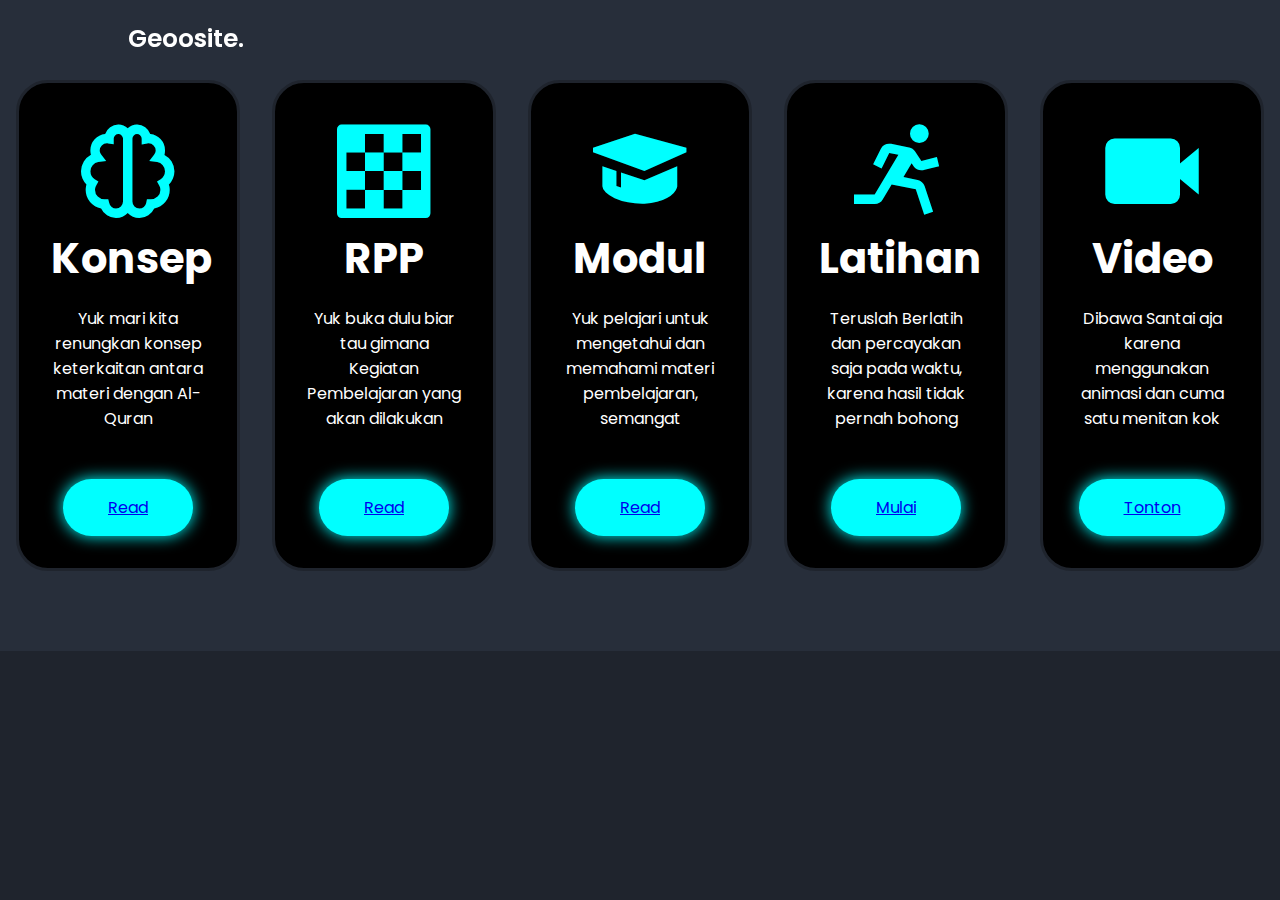
==== Lodz1.html @ e32b7605 "Add files via upload" ====
<!DOCTYPE html>
<html lang="en">

<head>
    <meta charset="UTF-8">
    <meta http-equiv="X-UA-Compatible" content="IE=edge">
    <meta name="viewport" content="width=device-width, initial-scale=1.0">
    <title>Animated SEGS Website HTML CSS JS</title>
    <link href='https://unpkg.com/boxicons@2.1.4/css/boxicons.min.css' rel='stylesheet'>
    <link rel="stylesheet" href="style.css">
</head>

<body>
    <header>
            <a href="#" class="logo left-to-right-element">Geoosite.</a>
            <i class='bx bx-menu' id="menu-icon"></i>
            <nav class="navbar">
                <a href="index.html">Home</a>
                <a href="Index2.html" >Explore</a>
                <a href="AB.html" >About</a>
            </nav>
    </header>
  <!-- RPP section design -->
<section class="RPP" id="RPP">
    <div class="RPP-container">
      <div class="RPP-box">
        <i class='bx bx-brain'></i>
        <h3>Konsep</h3>
        <p>Yuk mari kita renungkan konsep keterkaitan antara materi dengan Al-Quran</p>
        <a href="https://quran.nu.or.id/ar-rum/22#:~:text=Di%20antara%20tanda%2Dtanda%20(kebesaran,bagi%20orang%2Dorang%20yang%20berilmu." class="btn">Read</a>
      </div>
      
      <div class="RPP-box">
        <i class='bx bxs-chess'></i>
        <h3>RPP</h3>
        <p>Yuk buka dulu biar tau gimana Kegiatan Pembelajaran yang akan dilakukan</p>
        <a href="https://drive.google.com/file/d/1i4EoBjbdY38e2FWx5Ks9vN35W9CzCS_r/view?usp=drive_link" class="btn">Read</a>
      </div>

      <div class="RPP-box">
        <i class='bx bxs-graduation'></i>
        <h3>Modul</h3>
        <p>Yuk pelajari untuk mengetahui dan memahami materi pembelajaran, semangat</p>
        <a href="https://drive.google.com/file/d/1S_aSEizOuBPdI8TA3BZPOj0lT482e9Ld/view?usp=sharing" class="btn">Read</a>
      </div>

      <div class="RPP-box">
        <i class='bx bx-run'></i>
        <h3>Latihan</h3>
        <p>Teruslah Berlatih dan percayakan saja pada waktu, karena hasil tidak pernah bohong</p>
        <a href="https://quizizz.com/admin/quiz/655040914322667a0cb12647?source=quiz_share" class="btn">Mulai</a>
      </div>

      <div class="RPP-box">
        <i class='bx bxs-video'></i>
        <h3>Video</h3>
        <p>Dibawa Santai aja karena menggunakan animasi dan cuma satu menitan kok</p>
        <a href="#" class="btn">Tonton</a>
      </div>
    </div>
</section>

    
</body>

</html>
---- style.css ----
@import url('https://fonts.googleapis.com/css2?family=Poppins:wght@300;400;500;600;700;800;900&display=swap');

* {
    margin: 0;
    padding: 0;
    box-sizing: border-box;
    font-family: 'Poppins', sans-serif;
    scroll-behavior: smooth;
}

body{
    background: #1f242d;
    color: #fff;
    max-width: 100%;
    height: 100vh;
    overflow: hidden;
}
header{
    position: fixed;
    top: 0;
    left: 0;
    width: 100%;
    padding: 20px 10%;
    background: transparent;
    display: flex;
    justify-content: space-between;
    align-items: center;
    z-index: 100;
}
:root {
    --black: #000000;
    --aqua: #00FFFF;
    --Dor: #1f242d;
}
#menu-icon{
    font-size: 3.6rem;
    color: #fff;
    display: none;
    
}
.logo{
    font-size: 25px;
    color: #fff;
    text-decoration: none;
    font-weight: 600;
    cursor: default;
    opacity: 1; 
    animation: slideRight 3s ease forwards;
}
.navbar a {
    display: inline-block;
    font-size: 18px;
    color: rgb(255, 255, 255);
    text-decoration: none;
    font-weight: 500;
    margin-left: 35px;
    transition: 2.3s;
    opacity: 0;
    animation: slideTop .5s ease forwards;
    animation-delay: calc(.2s * var(--i))
}
.navbar :hover{
    color: aqua;
}
.navbar a.active {
    color:aqua;
}
.home {
    position: relative;
    width: 100%;
    height: 100vh;
    display: flex;
    justify-content: space-between;
    align-items: center;
    padding: 70px 10% 0;
}
.home-content{
    max-width: 600px;
}
.home-content h3{
    font-size: 32px;
    font-weight: 700;
    opacity: 0;
    animation: slideBottom .1s ease forwards;
    animation-delay: .7s;
}
.home-content h3:nth-of-type(2) {
    margin-bottom: 23px;
}
.home-content h3 span{
    color: aqua;
}
.home-content h1{
    font-size: 47px;
    font-weight: 700;
    margin: 3px 0; 
    opacity: 0;
    animation: slideRight .1s ease forwards;
    animation-delay: .7s;   
}
.home-content p{
    font-size: 16px;
    opacity: 0;
    animation: slideLeft .1s ease forwards;
    animation-delay: .7s;
}
.home-img img{
    max-width: 450px;
    margin-right: -50px;
    /* opacity: 0; */
    animation: floatImage 4s ease-in-out infinite;
    animation-delay: 0.2s, 3s;
}

@keyframes slideRight {
    0% {
        transform: translateX(-100px);
        opacity: 0;
    }
    100% {
        transform: translateX(0);
        opacity: 1;
    }
}

@keyframes slideTop {
    0% {
        transform: translateY(-100px);
        opacity: 0;
    }
    100% {
        transform: translateY(0);
        opacity: 1;
    }
}

@keyframes slideBottom {
    0% {
        transform: translateY(-100px);
        opacity: 0;
    }
    100% {
        transform: translateY(0);
        opacity: 1;
    }
}

@keyframes slideLeft {
    0% {
        transform: translateX(-100px);
        opacity: 0;
    }
    100% {
        transform: translateX(0);
        opacity: 1;
    }
}

@keyframes floatImage {
    0% {
        transform: translateY(0);
    }
    50% {
        transform: translateY(-20px); /* Atur perubahan animasi di sini */
    }
    100% {
        transform: translateY(0);
    }
}

/* XP */
.XP {
    background: #272e3a;
    padding-left: 20px;
    padding-right: 20px;
    padding-top: 10px;
    padding-bottom: 10px;
}

.XP h2 {
    margin-bottom: 4rem;
}

.XP-container {
    display: grid;
    grid-template-columns: repeat(3, 1fr);
    align-items: center;
    gap: 2.5rem;
}

.XP-container .XP-box {
    position: relative;
    border-radius: 2rem;
    box-shadow: 0 0 1rem var(--aqua);
    overflow: hidden;
    display: flex;
    height: 100%; /* Atur tinggi elemen */
}

.XP-box img {
    width: 100%;
    height: 100%; /* Atur tinggi elemen */
    transition: .4s ease;
}
.XP-box:hover img {
    transform: scale(1.1);
}
.XP-box .XP-layer {
    position: absolute;
    bottom: 0;
    left: 0;
    width: 100%;
    height: 100%;
    background: linear-gradient(rgba(0, 0, 0, .1), var(--aqua)); /* Perbaikan: gunakan var(--aqua) di sini */
    display:flex;
    justify-content: center;
    align-items: center;
    flex-direction: column;
    text-align: center;
    padding: 0 4rem;
    transform: translateY(100%);
    transition: .4s ease;
}
.XP-box:hover .XP-layer {
    transform: translateY(0);
}

.XP-layer h4 {
    font-size: 2rem;
}

.XP-layer p {
    font-size: 1.1rem;
    margin: .3rem 0 1rem;
}

.XP-layer a {
    display: inline-flex;
    justify-content: center;
    align-items: center;
    width: 7rem;
    height: 4rem;
    background: white;
    border-radius: 30%;
}

/* RPP */
.RPP {
    background: #272e3a;
    padding: 4rem 0;
}
.RPP-container {
    display: flex;
    justify-content: center;
    align-items: center;
    flex-wrap: nowrap; /* Mengatur agar tidak wrap ke baris baru */
    overflow-x: auto; /* Menambahkan overflow-x agar dapat di-scroll jika elemen melebihi lebar layar */
}

.RPP-container .RPP-box {
    flex: 0 0 calc(20% - 2rem); /* Mengatur lebar elemen RPP (20% agar ada ruang antar elemen) */
    background: var(--black);
    padding: 2rem;
    border-radius: 2rem;
    text-align: center;
    border: 0.2rem solid var(--Dor);
    transition: .5s ease;
    margin: 1rem;
    max-width: calc(20% - 2rem); /* Menambahkan max-width */
}

.RPP-container .RPP-box:hover{
    border-color: var(--aqua);
    transform: scale(1.02);
    border: 0.2rem solid var(--aqua);
}
.RPP-box {
    flex: 0 0 calc(25% - 2rem); /* Lebar elemen RPP */
    background: var(--black);
    padding: 2rem; /* Mengatur padding yang seragam untuk semua elemen */
    border-radius: 2rem;
    text-align: center;
    border-top: 0.2rem solid var(--Dor);
    border-bottom: 0.2rem solid var(--Dor);
    border-left: 0.2rem solid var(--Dor);
    border-right: 0.2rem solid var(--Dor);
    transition: .5s ease;
    margin: 1rem;
}
.RPP-box i {
    font-size: 7rem;
    color: var(--aqua);
}
.RPP-box h3 {
    font-size: 2.6rem;
}
.RPP-box p {
    margin: 1.6rem;
    margin: 1rem 0 3rem;
}
.btn {
    display: inline-block;
    padding: 1rem 2.8rem;
    background: var(--aqua);
    border-radius: 2rem;
    box-shadow: 0 0 1rem var(--aqua);
}

/*about*/
.button {
    position: absolute;
    top: 50%;
    left: 50%;
    transform: translate(-50%, -50%);
    z-index: 2; /* Pastikan elemen button berada di atas video */
    width: 34%;
}


.containera {
    position: relative;
    display: flex;
    align-items: center;
    justify-content: center;
    overflow: hidden; /* Mencegah overflow jika video lebih besar dari container */
}

.containera video {
    max-width: 100%;
    max-height: 100%;
    object-fit: cover;
    z-index: 1;
    opacity: 0.85;
}

.button ul {
    display: flex;
    flex-direction: column;
    justify-content: center;
    gap: 1rem;
    list-style: none; /* Menyembunyikan titik pada elemen li */
}

.button ul li {
    background: #fff;
    transition: background 300ms ease;
}

.button ul li a{
    color: #000000;
    font-size: 1rem;
    padding: 1rem 1rem;
    border-radius: 1rem;
    display: flex;
    justify-content: center;
}
.button ul li:nth-child(1):hover{
    background: red;
}
.button ul li:nth-child(2):hover{
    background: rgb(128, 7, 7);
}
.button ul li:nth-child(3):hover{
    background: aquamarine;
}
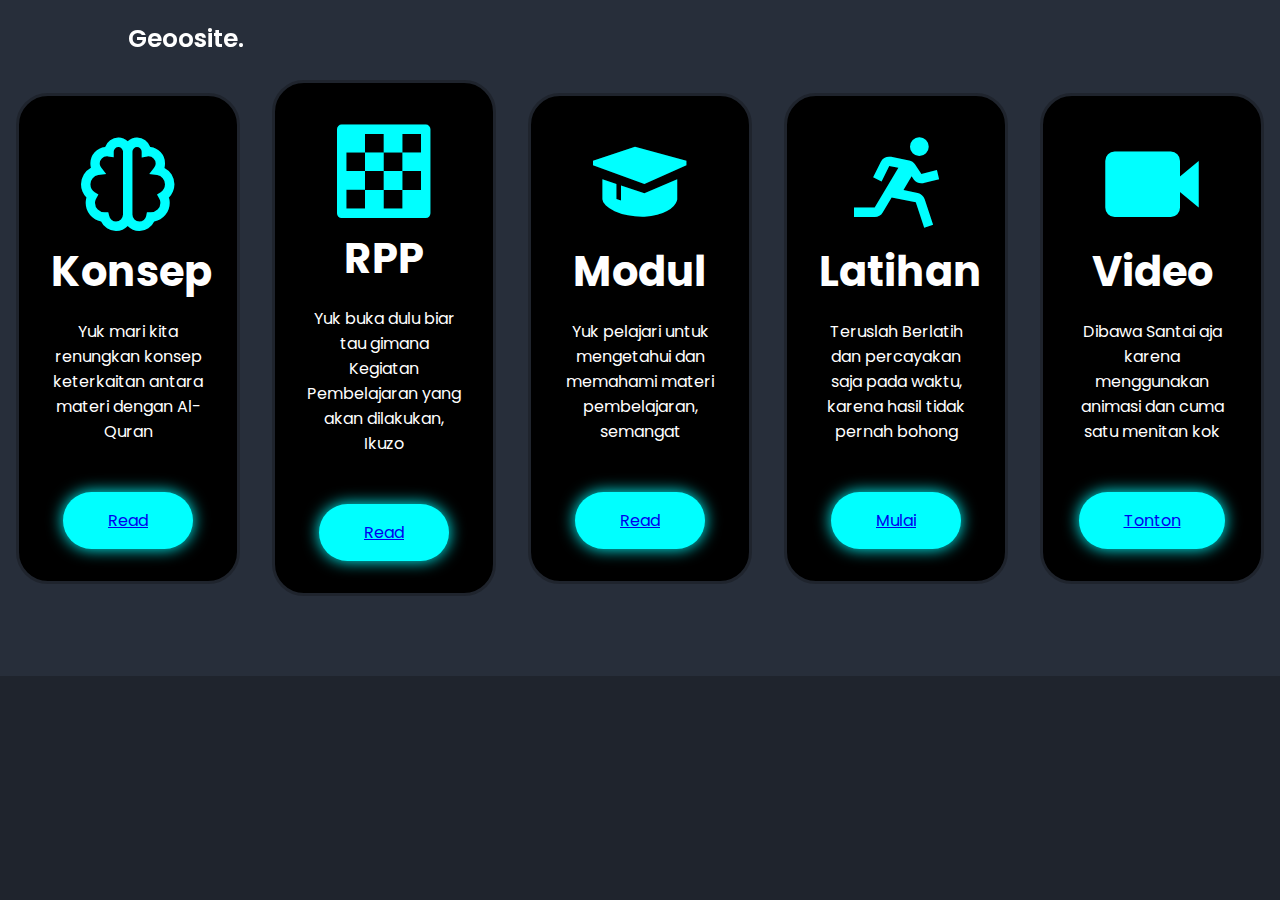
==== commit 769a246a: "Update Lodz1.html" ====
--- a/Lodz1.html
+++ b/Lodz1.html
@@ -33,7 +33,7 @@
       <div class="RPP-box">
         <i class='bx bxs-chess'></i>
         <h3>RPP</h3>
-        <p>Yuk buka dulu biar tau gimana Kegiatan Pembelajaran yang akan dilakukan</p>
+        <p>Yuk buka dulu biar tau gimana Kegiatan Pembelajaran yang akan dilakukan, Ikuzo</p>
         <a href="https://drive.google.com/file/d/1i4EoBjbdY38e2FWx5Ks9vN35W9CzCS_r/view?usp=drive_link" class="btn">Read</a>
       </div>
 
@@ -55,7 +55,7 @@
         <i class='bx bxs-video'></i>
         <h3>Video</h3>
         <p>Dibawa Santai aja karena menggunakan animasi dan cuma satu menitan kok</p>
-        <a href="#" class="btn">Tonton</a>
+        <a href="https://youtube.com/shorts/qXy1r5NHkuA?si=rSPi7l70l58BFgvx" class="btn">Tonton</a>
       </div>
     </div>
 </section>
@@ -63,4 +63,4 @@
     
 </body>
 
-</html>+</html>
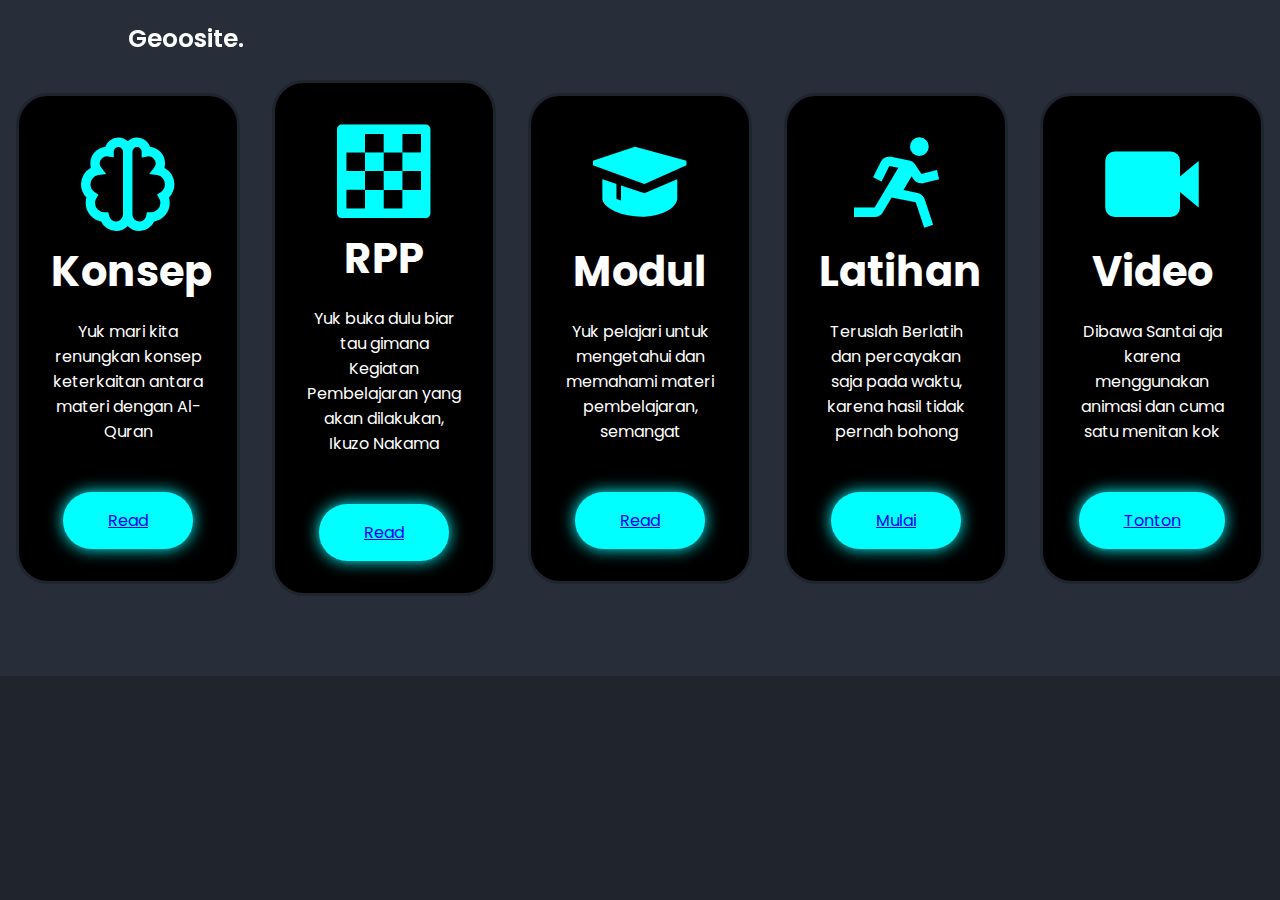
==== commit 53a99b67: "Update Lodz1.html" ====
--- a/Lodz1.html
+++ b/Lodz1.html
@@ -33,7 +33,7 @@
       <div class="RPP-box">
         <i class='bx bxs-chess'></i>
         <h3>RPP</h3>
-        <p>Yuk buka dulu biar tau gimana Kegiatan Pembelajaran yang akan dilakukan, Ikuzo</p>
+        <p>Yuk buka dulu biar tau gimana Kegiatan Pembelajaran yang akan dilakukan, Ikuzo Nakama</p>
         <a href="https://drive.google.com/file/d/1i4EoBjbdY38e2FWx5Ks9vN35W9CzCS_r/view?usp=drive_link" class="btn">Read</a>
       </div>
 
